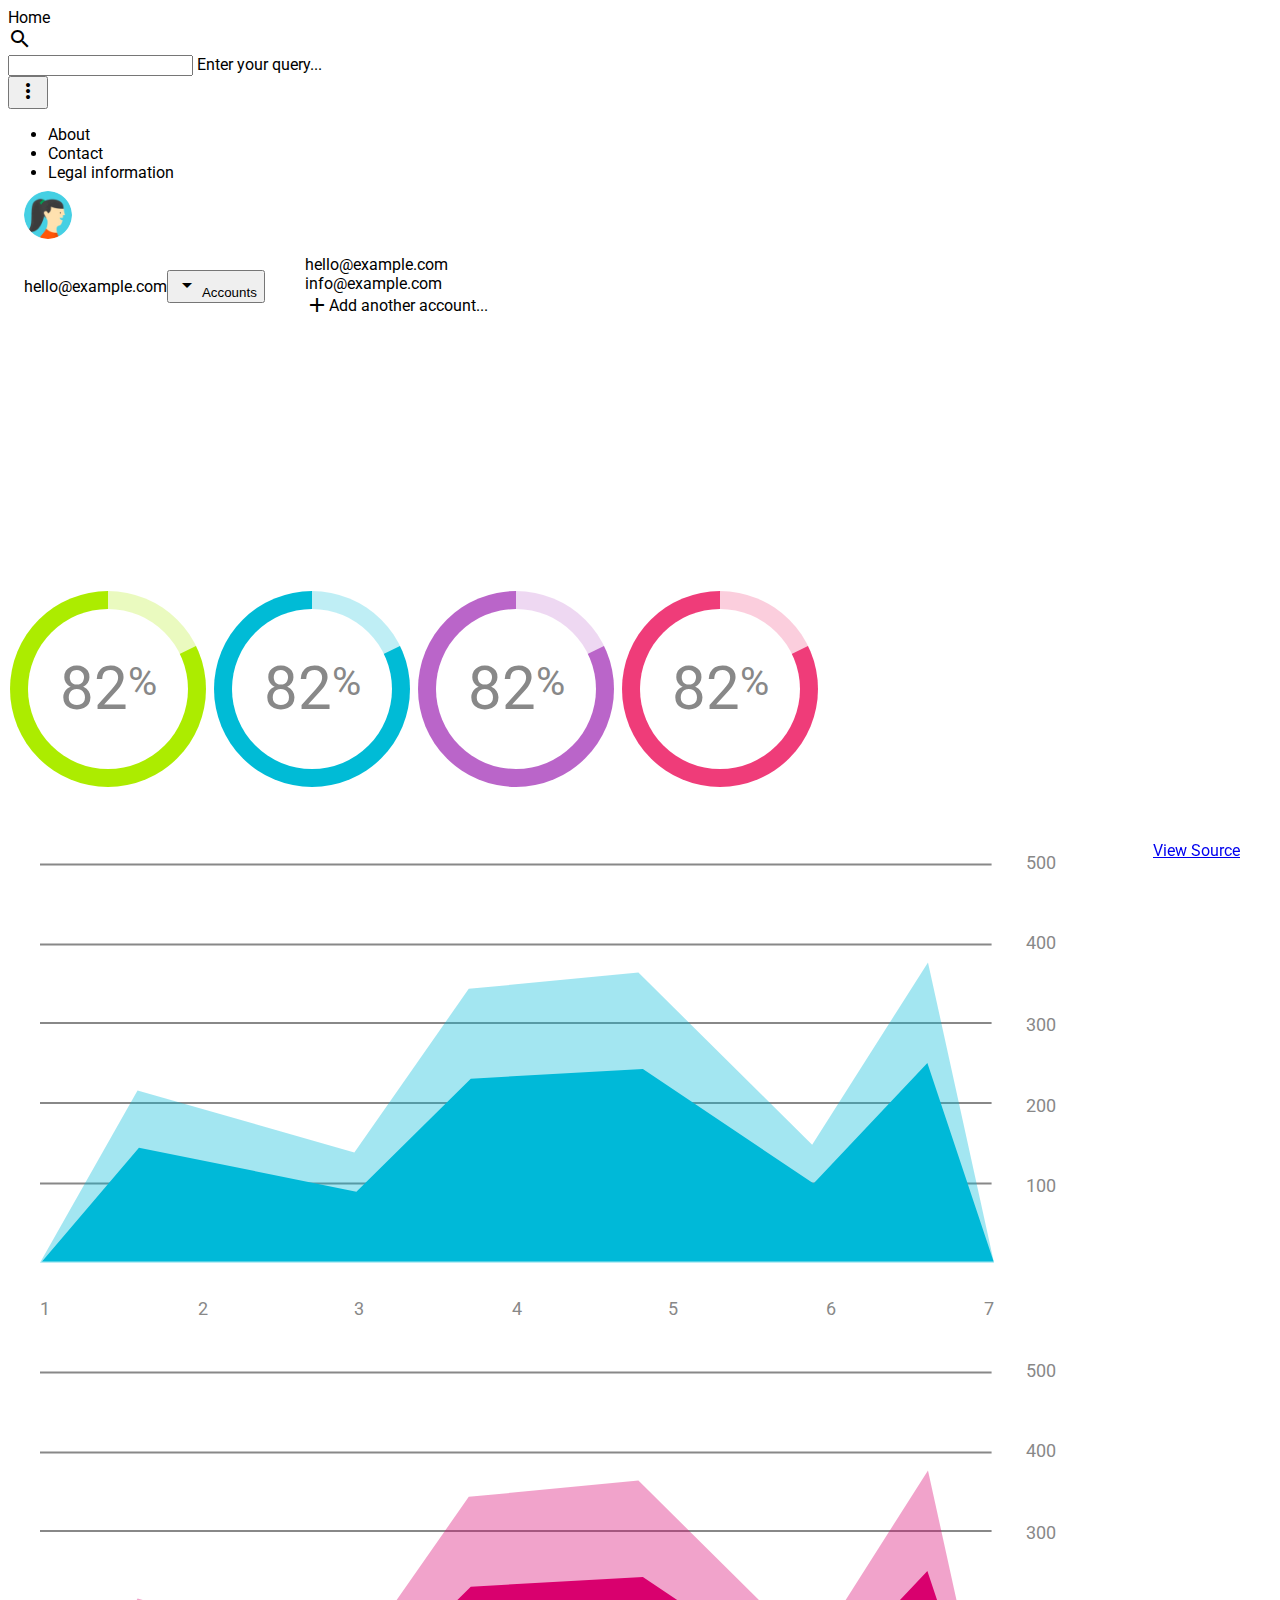
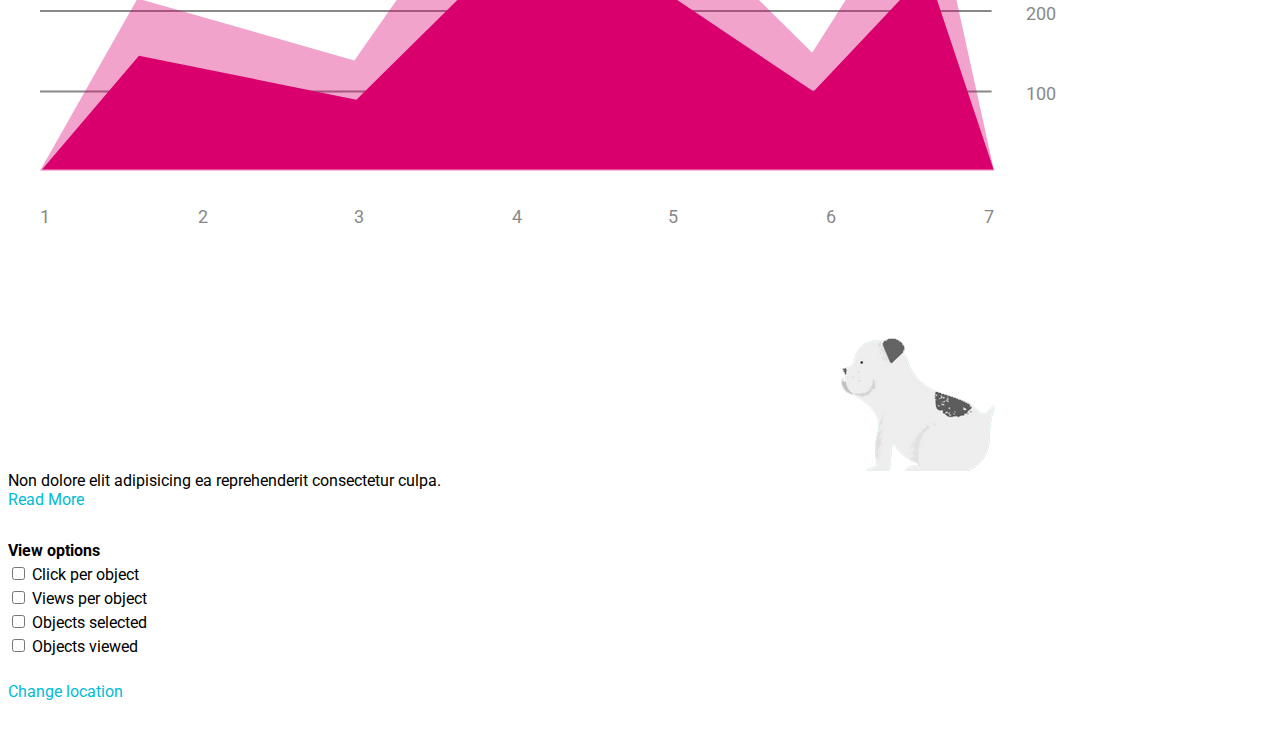
==== mdl-template-dashboard/index.html @ c1957c92 "Adding first version of mdl-template dashboard" ====
<!doctype html>
<!--
  Material Design Lite
  Copyright 2015 Google Inc. All rights reserved.

  Licensed under the Apache License, Version 2.0 (the "License");
  you may not use this file except in compliance with the License.
  You may obtain a copy of the License at

      https://www.apache.org/licenses/LICENSE-2.0

  Unless required by applicable law or agreed to in writing, software
  distributed under the License is distributed on an "AS IS" BASIS,
  WITHOUT WARRANTIES OR CONDITIONS OF ANY KIND, either express or implied.
  See the License for the specific language governing permissions and
  limitations under the License
-->
<html lang="en">
  <head>
    <meta charset="utf-8">
    <meta http-equiv="X-UA-Compatible" content="IE=edge">
    <meta name="description" content="A front-end template that helps you build fast, modern mobile web apps.">
    <meta name="viewport" content="width=device-width, initial-scale=1.0, minimum-scale=1.0">
    <title>Material Design Lite</title>

    <!-- Add to homescreen for Chrome on Android -->
    <meta name="mobile-web-app-capable" content="yes">
    <link rel="icon" sizes="192x192" href="images/android-desktop.png">

    <!-- Add to homescreen for Safari on iOS -->
    <meta name="apple-mobile-web-app-capable" content="yes">
    <meta name="apple-mobile-web-app-status-bar-style" content="black">
    <meta name="apple-mobile-web-app-title" content="Material Design Lite">
    <link rel="apple-touch-icon-precomposed" href="images/ios-desktop.png">

    <!-- Tile icon for Win8 (144x144 + tile color) -->
    <meta name="msapplication-TileImage" content="images/touch/ms-touch-icon-144x144-precomposed.png">
    <meta name="msapplication-TileColor" content="#3372DF">

    <link rel="shortcut icon" href="images/favicon.png">

    <!-- SEO: If your mobile URL is different from the desktop URL, add a canonical link to the desktop page https://developers.google.com/webmasters/smartphone-sites/feature-phones -->
    <!--
    <link rel="canonical" href="http://www.example.com/">
    -->

    <link rel="stylesheet" href="https://fonts.googleapis.com/css?family=Roboto:regular,bold,italic,thin,light,bolditalic,black,medium&amp;lang=en">
    <link rel="stylesheet" href="https://fonts.googleapis.com/icon?family=Material+Icons">
    <link rel="stylesheet" href="https://code.getmdl.io/1.3.0/material.cyan-light_blue.min.css">
    <link rel="stylesheet" href="styles.css">
    <style>
    #view-source {
      position: fixed;
      display: block;
      right: 0;
      bottom: 0;
      margin-right: 40px;
      margin-bottom: 40px;
      z-index: 900;
    }
    </style>
  </head>
  <body>
    <div class="demo-layout mdl-layout mdl-js-layout mdl-layout--fixed-drawer mdl-layout--fixed-header">
      <header class="demo-header mdl-layout__header mdl-color--grey-100 mdl-color-text--grey-600">
        <div class="mdl-layout__header-row">
          <span class="mdl-layout-title">Home</span>
          <div class="mdl-layout-spacer"></div>
          <div class="mdl-textfield mdl-js-textfield mdl-textfield--expandable">
            <label class="mdl-button mdl-js-button mdl-button--icon" for="search">
              <i class="material-icons">search</i>
            </label>
            <div class="mdl-textfield__expandable-holder">
              <input class="mdl-textfield__input" type="text" id="search">
              <label class="mdl-textfield__label" for="search">Enter your query...</label>
            </div>
          </div>
          <button class="mdl-button mdl-js-button mdl-js-ripple-effect mdl-button--icon" id="hdrbtn">
            <i class="material-icons">more_vert</i>
          </button>
          <ul class="mdl-menu mdl-js-menu mdl-js-ripple-effect mdl-menu--bottom-right" for="hdrbtn">
            <li class="mdl-menu__item">About</li>
            <li class="mdl-menu__item">Contact</li>
            <li class="mdl-menu__item">Legal information</li>
          </ul>
        </div>
      </header>
      <div class="demo-drawer mdl-layout__drawer mdl-color--blue-grey-900 mdl-color-text--blue-grey-50">
        <header class="demo-drawer-header">
          <img src="images/user.jpg" class="demo-avatar">
          <div class="demo-avatar-dropdown">
            <span>hello@example.com</span>
            <div class="mdl-layout-spacer"></div>
            <button id="accbtn" class="mdl-button mdl-js-button mdl-js-ripple-effect mdl-button--icon">
              <i class="material-icons" role="presentation">arrow_drop_down</i>
              <span class="visuallyhidden">Accounts</span>
            </button>
            <ul class="mdl-menu mdl-menu--bottom-right mdl-js-menu mdl-js-ripple-effect" for="accbtn">
              <li class="mdl-menu__item">hello@example.com</li>
              <li class="mdl-menu__item">info@example.com</li>
              <li class="mdl-menu__item"><i class="material-icons">add</i>Add another account...</li>
            </ul>
          </div>
        </header>
        <nav class="demo-navigation mdl-navigation mdl-color--blue-grey-800">
          <a class="mdl-navigation__link" href=""><i class="mdl-color-text--blue-grey-400 material-icons" role="presentation">home</i>Home</a>
          <a class="mdl-navigation__link" href=""><i class="mdl-color-text--blue-grey-400 material-icons" role="presentation">inbox</i>Inbox</a>
          <a class="mdl-navigation__link" href=""><i class="mdl-color-text--blue-grey-400 material-icons" role="presentation">delete</i>Trash</a>
          <a class="mdl-navigation__link" href=""><i class="mdl-color-text--blue-grey-400 material-icons" role="presentation">report</i>Spam</a>
          <a class="mdl-navigation__link" href=""><i class="mdl-color-text--blue-grey-400 material-icons" role="presentation">forum</i>Forums</a>
          <a class="mdl-navigation__link" href=""><i class="mdl-color-text--blue-grey-400 material-icons" role="presentation">flag</i>Updates</a>
          <a class="mdl-navigation__link" href=""><i class="mdl-color-text--blue-grey-400 material-icons" role="presentation">local_offer</i>Promos</a>
          <a class="mdl-navigation__link" href=""><i class="mdl-color-text--blue-grey-400 material-icons" role="presentation">shopping_cart</i>Purchases</a>
          <a class="mdl-navigation__link" href=""><i class="mdl-color-text--blue-grey-400 material-icons" role="presentation">people</i>Social</a>
          <div class="mdl-layout-spacer"></div>
          <a class="mdl-navigation__link" href=""><i class="mdl-color-text--blue-grey-400 material-icons" role="presentation">help_outline</i><span class="visuallyhidden">Help</span></a>
        </nav>
      </div>
      <main class="mdl-layout__content mdl-color--grey-100">
        <div class="mdl-grid demo-content">
          <div class="demo-charts mdl-color--white mdl-shadow--2dp mdl-cell mdl-cell--12-col mdl-grid">
            <svg fill="currentColor" width="200px" height="200px" viewBox="0 0 1 1" class="demo-chart mdl-cell mdl-cell--4-col mdl-cell--3-col-desktop">
              <use xlink:href="#piechart" mask="url(#piemask)" />
              <text x="0.5" y="0.5" font-family="Roboto" font-size="0.3" fill="#888" text-anchor="middle" dy="0.1">82<tspan font-size="0.2" dy="-0.07">%</tspan></text>
            </svg>
            <svg fill="currentColor" width="200px" height="200px" viewBox="0 0 1 1" class="demo-chart mdl-cell mdl-cell--4-col mdl-cell--3-col-desktop">
              <use xlink:href="#piechart" mask="url(#piemask)" />
              <text x="0.5" y="0.5" font-family="Roboto" font-size="0.3" fill="#888" text-anchor="middle" dy="0.1">82<tspan dy="-0.07" font-size="0.2">%</tspan></text>
            </svg>
            <svg fill="currentColor" width="200px" height="200px" viewBox="0 0 1 1" class="demo-chart mdl-cell mdl-cell--4-col mdl-cell--3-col-desktop">
              <use xlink:href="#piechart" mask="url(#piemask)" />
              <text x="0.5" y="0.5" font-family="Roboto" font-size="0.3" fill="#888" text-anchor="middle" dy="0.1">82<tspan dy="-0.07" font-size="0.2">%</tspan></text>
            </svg>
            <svg fill="currentColor" width="200px" height="200px" viewBox="0 0 1 1" class="demo-chart mdl-cell mdl-cell--4-col mdl-cell--3-col-desktop">
              <use xlink:href="#piechart" mask="url(#piemask)" />
              <text x="0.5" y="0.5" font-family="Roboto" font-size="0.3" fill="#888" text-anchor="middle" dy="0.1">82<tspan dy="-0.07" font-size="0.2">%</tspan></text>
            </svg>
          </div>
          <div class="demo-graphs mdl-shadow--2dp mdl-color--white mdl-cell mdl-cell--8-col">
            <svg fill="currentColor" viewBox="0 0 500 250" class="demo-graph">
              <use xlink:href="#chart" />
            </svg>
            <svg fill="currentColor" viewBox="0 0 500 250" class="demo-graph">
              <use xlink:href="#chart" />
            </svg>
          </div>
          <div class="demo-cards mdl-cell mdl-cell--4-col mdl-cell--8-col-tablet mdl-grid mdl-grid--no-spacing">
            <div class="demo-updates mdl-card mdl-shadow--2dp mdl-cell mdl-cell--4-col mdl-cell--4-col-tablet mdl-cell--12-col-desktop">
              <div class="mdl-card__title mdl-card--expand mdl-color--teal-300">
                <h2 class="mdl-card__title-text">Updates</h2>
              </div>
              <div class="mdl-card__supporting-text mdl-color-text--grey-600">
                Non dolore elit adipisicing ea reprehenderit consectetur culpa.
              </div>
              <div class="mdl-card__actions mdl-card--border">
                <a href="#" class="mdl-button mdl-js-button mdl-js-ripple-effect">Read More</a>
              </div>
            </div>
            <div class="demo-separator mdl-cell--1-col"></div>
            <div class="demo-options mdl-card mdl-color--deep-purple-500 mdl-shadow--2dp mdl-cell mdl-cell--4-col mdl-cell--3-col-tablet mdl-cell--12-col-desktop">
              <div class="mdl-card__supporting-text mdl-color-text--blue-grey-50">
                <h3>View options</h3>
                <ul>
                  <li>
                    <label for="chkbox1" class="mdl-checkbox mdl-js-checkbox mdl-js-ripple-effect">
                      <input type="checkbox" id="chkbox1" class="mdl-checkbox__input">
                      <span class="mdl-checkbox__label">Click per object</span>
                    </label>
                  </li>
                  <li>
                    <label for="chkbox2" class="mdl-checkbox mdl-js-checkbox mdl-js-ripple-effect">
                      <input type="checkbox" id="chkbox2" class="mdl-checkbox__input">
                      <span class="mdl-checkbox__label">Views per object</span>
                    </label>
                  </li>
                  <li>
                    <label for="chkbox3" class="mdl-checkbox mdl-js-checkbox mdl-js-ripple-effect">
                      <input type="checkbox" id="chkbox3" class="mdl-checkbox__input">
                      <span class="mdl-checkbox__label">Objects selected</span>
                    </label>
                  </li>
                  <li>
                    <label for="chkbox4" class="mdl-checkbox mdl-js-checkbox mdl-js-ripple-effect">
                      <input type="checkbox" id="chkbox4" class="mdl-checkbox__input">
                      <span class="mdl-checkbox__label">Objects viewed</span>
                    </label>
                  </li>
                </ul>
              </div>
              <div class="mdl-card__actions mdl-card--border">
                <a href="#" class="mdl-button mdl-js-button mdl-js-ripple-effect mdl-color-text--blue-grey-50">Change location</a>
                <div class="mdl-layout-spacer"></div>
                <i class="material-icons">location_on</i>
              </div>
            </div>
          </div>
        </div>
      </main>
    </div>
      <svg xmlns="http://www.w3.org/2000/svg" xmlns:xlink="http://www.w3.org/1999/xlink" version="1.1" style="position: fixed; left: -1000px; height: -1000px;">
        <defs>
          <mask id="piemask" maskContentUnits="objectBoundingBox">
            <circle cx=0.5 cy=0.5 r=0.49 fill="white" />
            <circle cx=0.5 cy=0.5 r=0.40 fill="black" />
          </mask>
          <g id="piechart">
            <circle cx=0.5 cy=0.5 r=0.5 />
            <path d="M 0.5 0.5 0.5 0 A 0.5 0.5 0 0 1 0.95 0.28 z" stroke="none" fill="rgba(255, 255, 255, 0.75)" />
          </g>
        </defs>
      </svg>
      <svg version="1.1" xmlns="http://www.w3.org/2000/svg" xmlns:xlink="http://www.w3.org/1999/xlink" viewBox="0 0 500 250" style="position: fixed; left: -1000px; height: -1000px;">
        <defs>
          <g id="chart">
            <g id="Gridlines">
              <line fill="#888888" stroke="#888888" stroke-miterlimit="10" x1="0" y1="27.3" x2="468.3" y2="27.3" />
              <line fill="#888888" stroke="#888888" stroke-miterlimit="10" x1="0" y1="66.7" x2="468.3" y2="66.7" />
              <line fill="#888888" stroke="#888888" stroke-miterlimit="10" x1="0" y1="105.3" x2="468.3" y2="105.3" />
              <line fill="#888888" stroke="#888888" stroke-miterlimit="10" x1="0" y1="144.7" x2="468.3" y2="144.7" />
              <line fill="#888888" stroke="#888888" stroke-miterlimit="10" x1="0" y1="184.3" x2="468.3" y2="184.3" />
            </g>
            <g id="Numbers">
              <text transform="matrix(1 0 0 1 485 29.3333)" fill="#888888" font-family="'Roboto'" font-size="9">500</text>
              <text transform="matrix(1 0 0 1 485 69)" fill="#888888" font-family="'Roboto'" font-size="9">400</text>
              <text transform="matrix(1 0 0 1 485 109.3333)" fill="#888888" font-family="'Roboto'" font-size="9">300</text>
              <text transform="matrix(1 0 0 1 485 149)" fill="#888888" font-family="'Roboto'" font-size="9">200</text>
              <text transform="matrix(1 0 0 1 485 188.3333)" fill="#888888" font-family="'Roboto'" font-size="9">100</text>
              <text transform="matrix(1 0 0 1 0 249.0003)" fill="#888888" font-family="'Roboto'" font-size="9">1</text>
              <text transform="matrix(1 0 0 1 78 249.0003)" fill="#888888" font-family="'Roboto'" font-size="9">2</text>
              <text transform="matrix(1 0 0 1 154.6667 249.0003)" fill="#888888" font-family="'Roboto'" font-size="9">3</text>
              <text transform="matrix(1 0 0 1 232.1667 249.0003)" fill="#888888" font-family="'Roboto'" font-size="9">4</text>
              <text transform="matrix(1 0 0 1 309 249.0003)" fill="#888888" font-family="'Roboto'" font-size="9">5</text>
              <text transform="matrix(1 0 0 1 386.6667 249.0003)" fill="#888888" font-family="'Roboto'" font-size="9">6</text>
              <text transform="matrix(1 0 0 1 464.3333 249.0003)" fill="#888888" font-family="'Roboto'" font-size="9">7</text>
            </g>
            <g id="Layer_5">
              <polygon opacity="0.36" stroke-miterlimit="10" points="0,223.3 48,138.5 154.7,169 211,88.5
              294.5,80.5 380,165.2 437,75.5 469.5,223.3 	"/>
            </g>
            <g id="Layer_4">
              <polygon stroke-miterlimit="10" points="469.3,222.7 1,222.7 48.7,166.7 155.7,188.3 212,132.7
              296.7,128 380.7,184.3 436.7,125 	"/>
            </g>
          </g>
        </defs>
      </svg>
      <a href="https://github.com/google/material-design-lite/blob/mdl-1.x/templates/dashboard/" target="_blank" id="view-source" class="mdl-button mdl-js-button mdl-button--raised mdl-js-ripple-effect mdl-button--colored mdl-color-text--white">View Source</a>
    <script src="https://code.getmdl.io/1.3.0/material.min.js"></script>
  </body>
</html>
---- mdl-template-dashboard/styles.css ----
/**
 * Copyright 2015 Google Inc. All Rights Reserved.
 *
 * Licensed under the Apache License, Version 2.0 (the "License");
 * you may not use this file except in compliance with the License.
 * You may obtain a copy of the License at
 *
 *      http://www.apache.org/licenses/LICENSE-2.0
 *
 * Unless required by applicable law or agreed to in writing, software
 * distributed under the License is distributed on an "AS IS" BASIS,
 * WITHOUT WARRANTIES OR CONDITIONS OF ANY KIND, either express or implied.
 * See the License for the specific language governing permissions and
 * limitations under the License.
 */

html, body {
  font-family: 'Roboto', 'Helvetica', sans-serif;
}
.demo-avatar {
  width: 48px;
  height: 48px;
  border-radius: 24px;
}
.demo-layout .mdl-layout__header .mdl-layout__drawer-button {
  color: rgba(0, 0, 0, 0.54);
}
.mdl-layout__drawer .avatar {
  margin-bottom: 16px;
}
.demo-drawer {
  border: none;
}
/* iOS Safari specific workaround */
.demo-drawer .mdl-menu__container {
  z-index: -1;
}
.demo-drawer .demo-navigation {
  z-index: -2;
}
/* END iOS Safari specific workaround */
.demo-drawer .mdl-menu .mdl-menu__item {
  display: -webkit-flex;
  display: -ms-flexbox;
  display: flex;
  -webkit-align-items: center;
      -ms-flex-align: center;
          align-items: center;
}
.demo-drawer-header {
  box-sizing: border-box;
  display: -webkit-flex;
  display: -ms-flexbox;
  display: flex;
  -webkit-flex-direction: column;
      -ms-flex-direction: column;
          flex-direction: column;
  -webkit-justify-content: flex-end;
      -ms-flex-pack: end;
          justify-content: flex-end;
  padding: 16px;
  height: 151px;
}
.demo-avatar-dropdown {
  display: -webkit-flex;
  display: -ms-flexbox;
  display: flex;
  position: relative;
  -webkit-flex-direction: row;
      -ms-flex-direction: row;
          flex-direction: row;
  -webkit-align-items: center;
      -ms-flex-align: center;
          align-items: center;
  width: 100%;
}

.demo-navigation {
  -webkit-flex-grow: 1;
      -ms-flex-positive: 1;
          flex-grow: 1;
}
.demo-layout .demo-navigation .mdl-navigation__link {
  display: -webkit-flex !important;
  display: -ms-flexbox !important;
  display: flex !important;
  -webkit-flex-direction: row;
      -ms-flex-direction: row;
          flex-direction: row;
  -webkit-align-items: center;
      -ms-flex-align: center;
          align-items: center;
  color: rgba(255, 255, 255, 0.56);
  font-weight: 500;
}
.demo-layout .demo-navigation .mdl-navigation__link:hover {
  background-color: #00BCD4;
  color: #37474F;
}
.demo-navigation .mdl-navigation__link .material-icons {
  font-size: 24px;
  color: rgba(255, 255, 255, 0.56);
  margin-right: 32px;
}

.demo-content {
  max-width: 1080px;
}

.demo-charts {
  -webkit-align-items: center;
      -ms-flex-align: center;
          align-items: center;
}
.demo-chart:nth-child(1) {
  color: #ACEC00;
}
.demo-chart:nth-child(2) {
  color: #00BBD6;
}
.demo-chart:nth-child(3) {
  color: #BA65C9;
}
.demo-chart:nth-child(4) {
  color: #EF3C79;
}
.demo-graphs {
  padding: 16px 32px;
  display: -webkit-flex;
  display: -ms-flexbox;
  display: flex;
  -webkit-flex-direction: column;
      -ms-flex-direction: column;
          flex-direction: column;
  -webkit-align-items: stretch;
      -ms-flex-align: stretch;
          align-items: stretch;
}
/* TODO: Find a proper solution to have the graphs
 * not float around outside their container in IE10/11.
 * Using a browserhacks.com solution for now.
 */
_:-ms-input-placeholder, :root .demo-graphs {
  min-height: 664px;
}
_:-ms-input-placeholder, :root .demo-graph {
  max-height: 300px;
}
/* TODO end */
.demo-graph:nth-child(1) {
  color: #00b9d8;
}
.demo-graph:nth-child(2) {
  color: #d9006e;
}

.demo-cards {
  -webkit-align-items: flex-start;
      -ms-flex-align: start;
          align-items: flex-start;
  -webkit-align-content: flex-start;
      -ms-flex-line-pack: start;
          align-content: flex-start;
}
.demo-cards .demo-separator {
  height: 32px;
}
.demo-cards .mdl-card__title.mdl-card__title {
  color: white;
  font-size: 24px;
  font-weight: 400;
}
.demo-cards ul {
  padding: 0;
}
.demo-cards h3 {
  font-size: 1em;
}
.demo-updates .mdl-card__title {
  min-height: 200px;
  background-image: url('images/dog.png');
  background-position: 90% 100%;
  background-repeat: no-repeat;
}
.demo-cards .mdl-card__actions a {
  color: #00BCD4;
  text-decoration: none;
}

.demo-options h3 {
  margin: 0;
}
.demo-options .mdl-checkbox__box-outline {
  border-color: rgba(255, 255, 255, 0.89);
}
.demo-options ul {
  margin: 0;
  list-style-type: none;
}
.demo-options li {
  margin: 4px 0;
}
.demo-options .material-icons {
  color: rgba(255, 255, 255, 0.89);
}
.demo-options .mdl-card__actions {
  height: 64px;
  display: -webkit-flex;
  display: -ms-flexbox;
  display: flex;
  box-sizing: border-box;
  -webkit-align-items: center;
      -ms-flex-align: center;
          align-items: center;
}
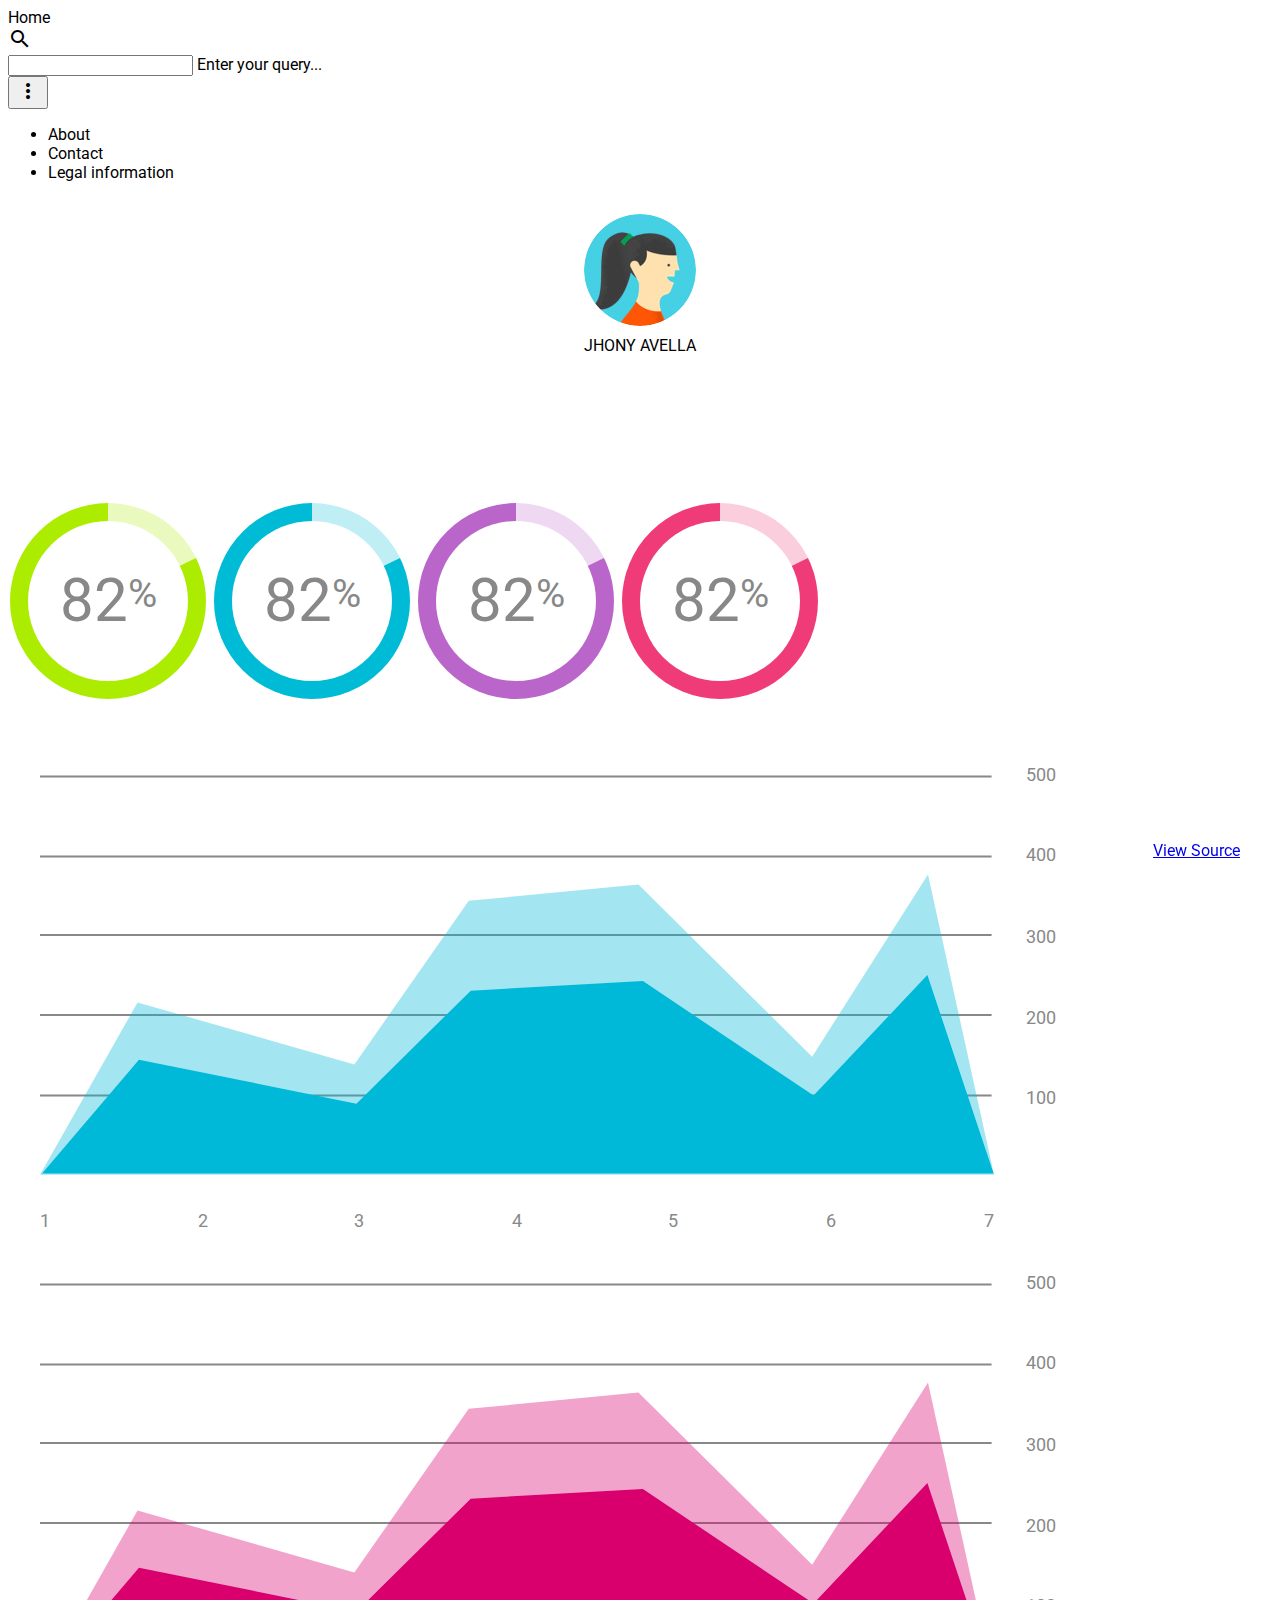
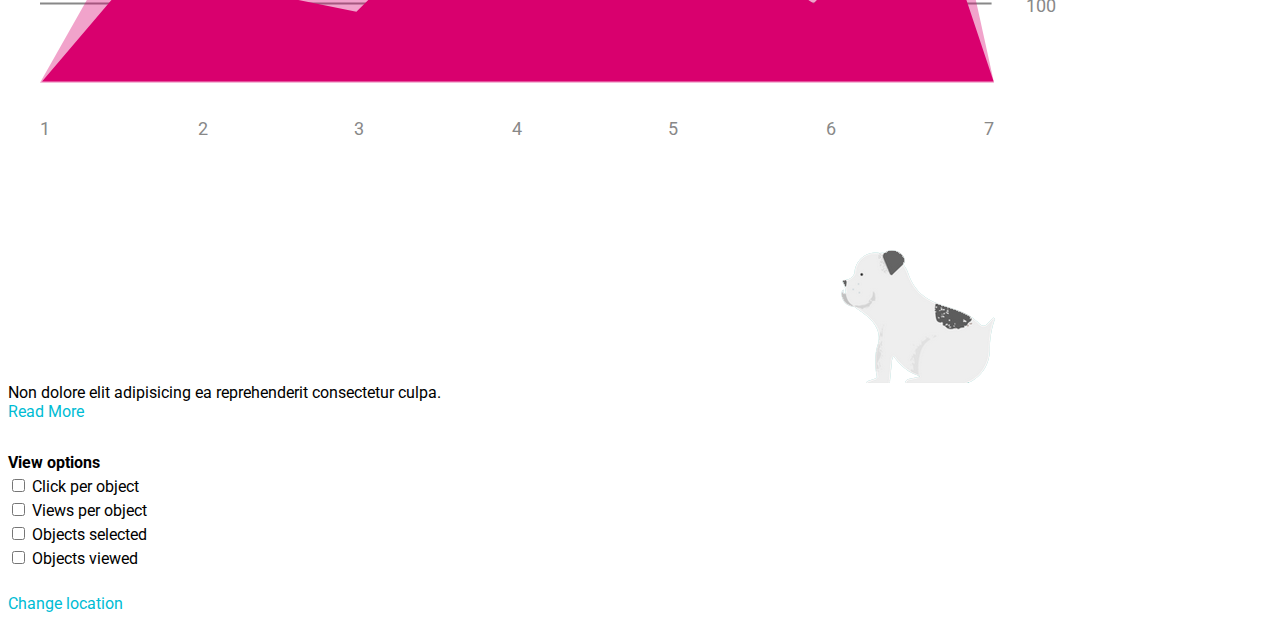
==== commit e3c1e304: "Adding first modifications to the web page" ====
--- a/mdl-template-dashboard/index.html
+++ b/mdl-template-dashboard/index.html
@@ -85,37 +85,23 @@
           </ul>
         </div>
       </header>
+
       <div class="demo-drawer mdl-layout__drawer mdl-color--blue-grey-900 mdl-color-text--blue-grey-50">
         <header class="demo-drawer-header">
           <img src="images/user.jpg" class="demo-avatar">
-          <div class="demo-avatar-dropdown">
-            <span>hello@example.com</span>
-            <div class="mdl-layout-spacer"></div>
-            <button id="accbtn" class="mdl-button mdl-js-button mdl-js-ripple-effect mdl-button--icon">
-              <i class="material-icons" role="presentation">arrow_drop_down</i>
-              <span class="visuallyhidden">Accounts</span>
-            </button>
-            <ul class="mdl-menu mdl-menu--bottom-right mdl-js-menu mdl-js-ripple-effect" for="accbtn">
-              <li class="mdl-menu__item">hello@example.com</li>
-              <li class="mdl-menu__item">info@example.com</li>
-              <li class="mdl-menu__item"><i class="material-icons">add</i>Add another account...</li>
-            </ul>
+          <div class="demo-avatar-info">
+            <div>JHONY AVELLA</div>
           </div>
         </header>
         <nav class="demo-navigation mdl-navigation mdl-color--blue-grey-800">
-          <a class="mdl-navigation__link" href=""><i class="mdl-color-text--blue-grey-400 material-icons" role="presentation">home</i>Home</a>
-          <a class="mdl-navigation__link" href=""><i class="mdl-color-text--blue-grey-400 material-icons" role="presentation">inbox</i>Inbox</a>
-          <a class="mdl-navigation__link" href=""><i class="mdl-color-text--blue-grey-400 material-icons" role="presentation">delete</i>Trash</a>
-          <a class="mdl-navigation__link" href=""><i class="mdl-color-text--blue-grey-400 material-icons" role="presentation">report</i>Spam</a>
-          <a class="mdl-navigation__link" href=""><i class="mdl-color-text--blue-grey-400 material-icons" role="presentation">forum</i>Forums</a>
-          <a class="mdl-navigation__link" href=""><i class="mdl-color-text--blue-grey-400 material-icons" role="presentation">flag</i>Updates</a>
-          <a class="mdl-navigation__link" href=""><i class="mdl-color-text--blue-grey-400 material-icons" role="presentation">local_offer</i>Promos</a>
-          <a class="mdl-navigation__link" href=""><i class="mdl-color-text--blue-grey-400 material-icons" role="presentation">shopping_cart</i>Purchases</a>
-          <a class="mdl-navigation__link" href=""><i class="mdl-color-text--blue-grey-400 material-icons" role="presentation">people</i>Social</a>
-          <div class="mdl-layout-spacer"></div>
-          <a class="mdl-navigation__link" href=""><i class="mdl-color-text--blue-grey-400 material-icons" role="presentation">help_outline</i><span class="visuallyhidden">Help</span></a>
+          <a class="mdl-navigation__link" href=""><i class="mdl-color-text--blue-grey-400 material-icons" role="presentation">face</i>About me</a>
+          <a class="mdl-navigation__link" href=""><i class="mdl-color-text--blue-grey-400 material-icons" role="presentation">school</i>Education</a>
+          <a class="mdl-navigation__link" href=""><i class="mdl-color-text--blue-grey-400 material-icons" role="presentation">work</i>Experience</a>
+          <a class="mdl-navigation__link" href=""><i class="mdl-color-text--blue-grey-400 material-icons" role="presentation">devices</i>Skills set</a>
+          <a class="mdl-navigation__link" href=""><i class="mdl-color-text--blue-grey-400 material-icons" role="presentation">forum</i>Contact</a>
         </nav>
       </div>
+
       <main class="mdl-layout__content mdl-color--grey-100">
         <div class="mdl-grid demo-content">
           <div class="demo-charts mdl-color--white mdl-shadow--2dp mdl-cell mdl-cell--12-col mdl-grid">
--- a/mdl-template-dashboard/styles.css
+++ b/mdl-template-dashboard/styles.css
@@ -59,20 +59,6 @@
       -ms-flex-pack: end;
           justify-content: flex-end;
   padding: 16px;
-  height: 151px;
-}
-.demo-avatar-dropdown {
-  display: -webkit-flex;
-  display: -ms-flexbox;
-  display: flex;
-  position: relative;
-  -webkit-flex-direction: row;
-      -ms-flex-direction: row;
-          flex-direction: row;
-  -webkit-align-items: center;
-      -ms-flex-align: center;
-          align-items: center;
-  width: 100%;
 }
 
 .demo-navigation {
@@ -213,3 +199,36 @@
       -ms-flex-align: center;
           align-items: center;
 }
+
+/*override styles*/
+
+.demo-avatar {
+  height: 100%;
+  width: auto;
+  margin: auto;
+  border-radius: 50%;
+}
+
+.demo-drawer-header {
+  max-height: 200px;
+}
+
+.demo-avatar-info {
+  display: -webkit-flex;
+  display: -ms-flexbox;
+  display: flex;
+  position: relative;
+  -webkit-flex-direction: row;
+      -ms-flex-direction: row;
+          flex-direction: row;
+  -webkit-align-items: center;
+      -ms-flex-align: center;
+          align-items: center;
+  width: 100%;
+  padding: 10px 0
+}
+
+.demo-avatar-info div {
+  text-align: center;
+  margin: 0 auto;
+}
